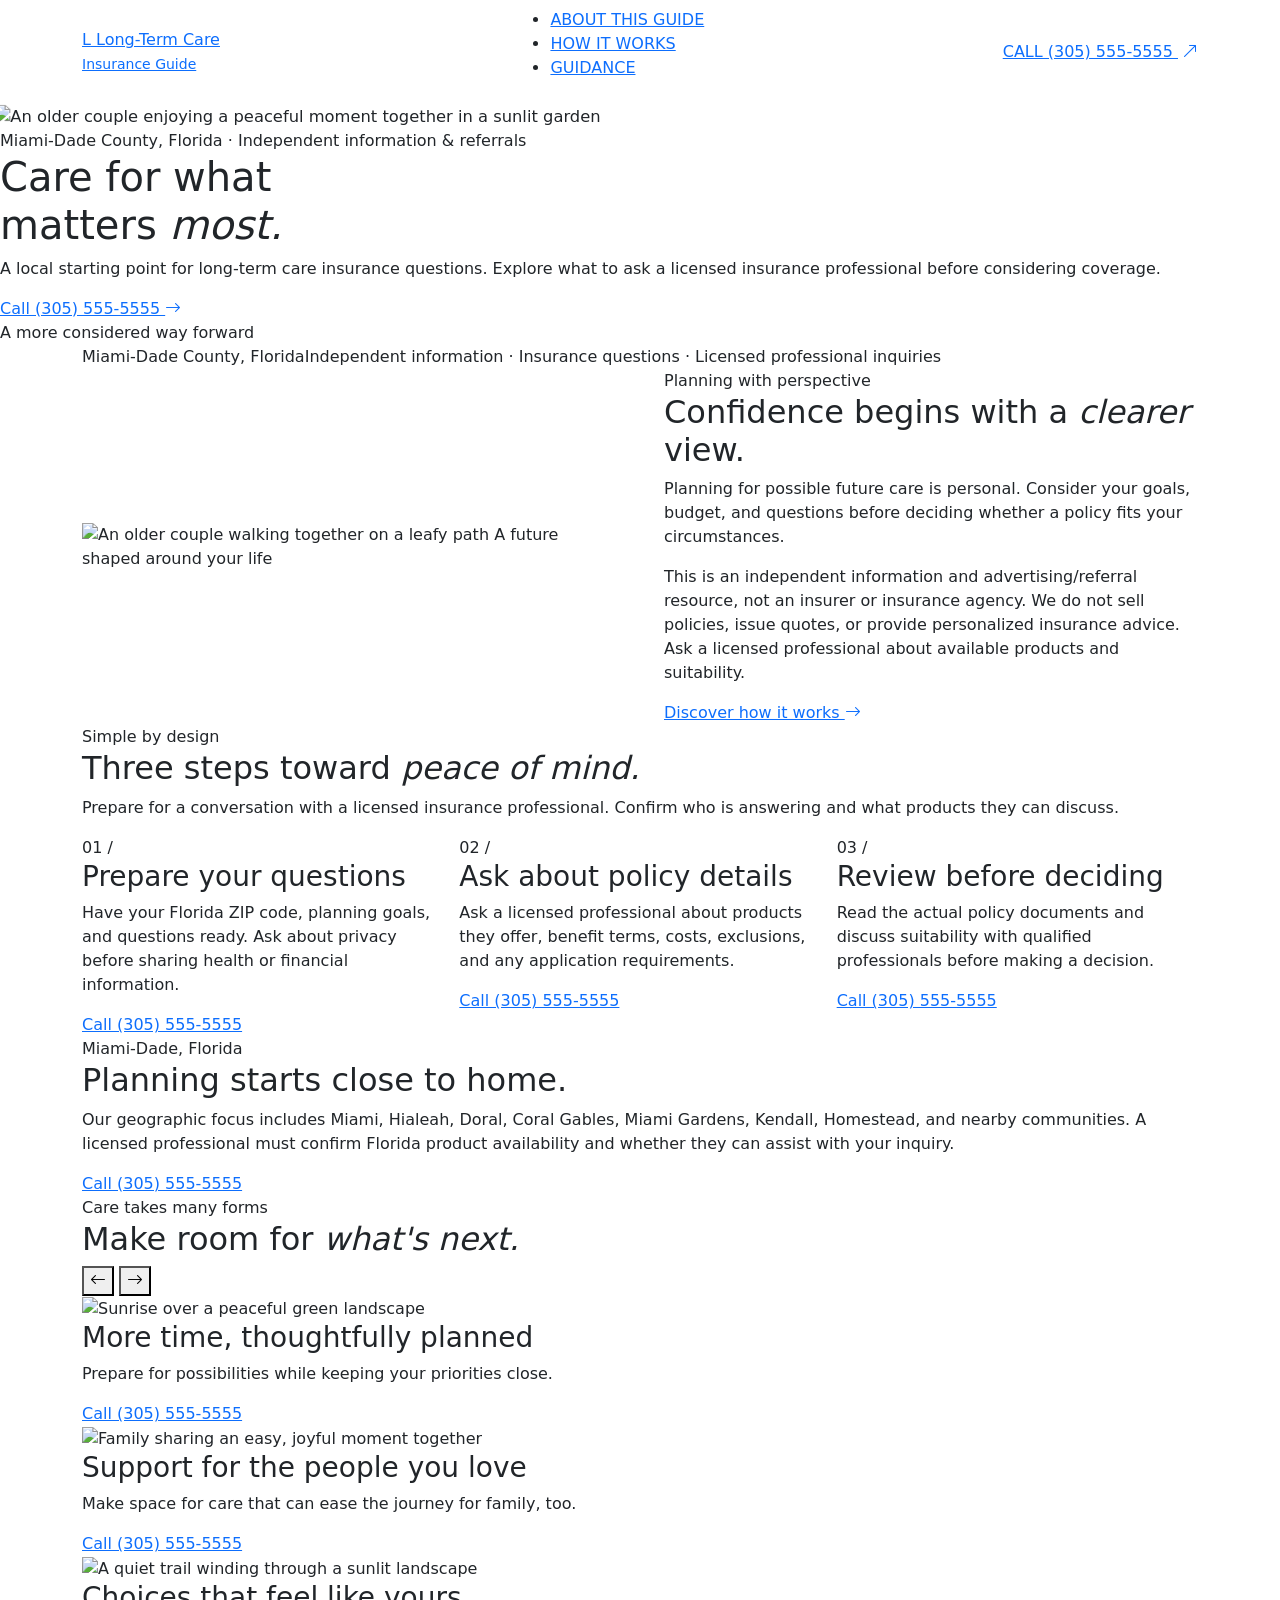
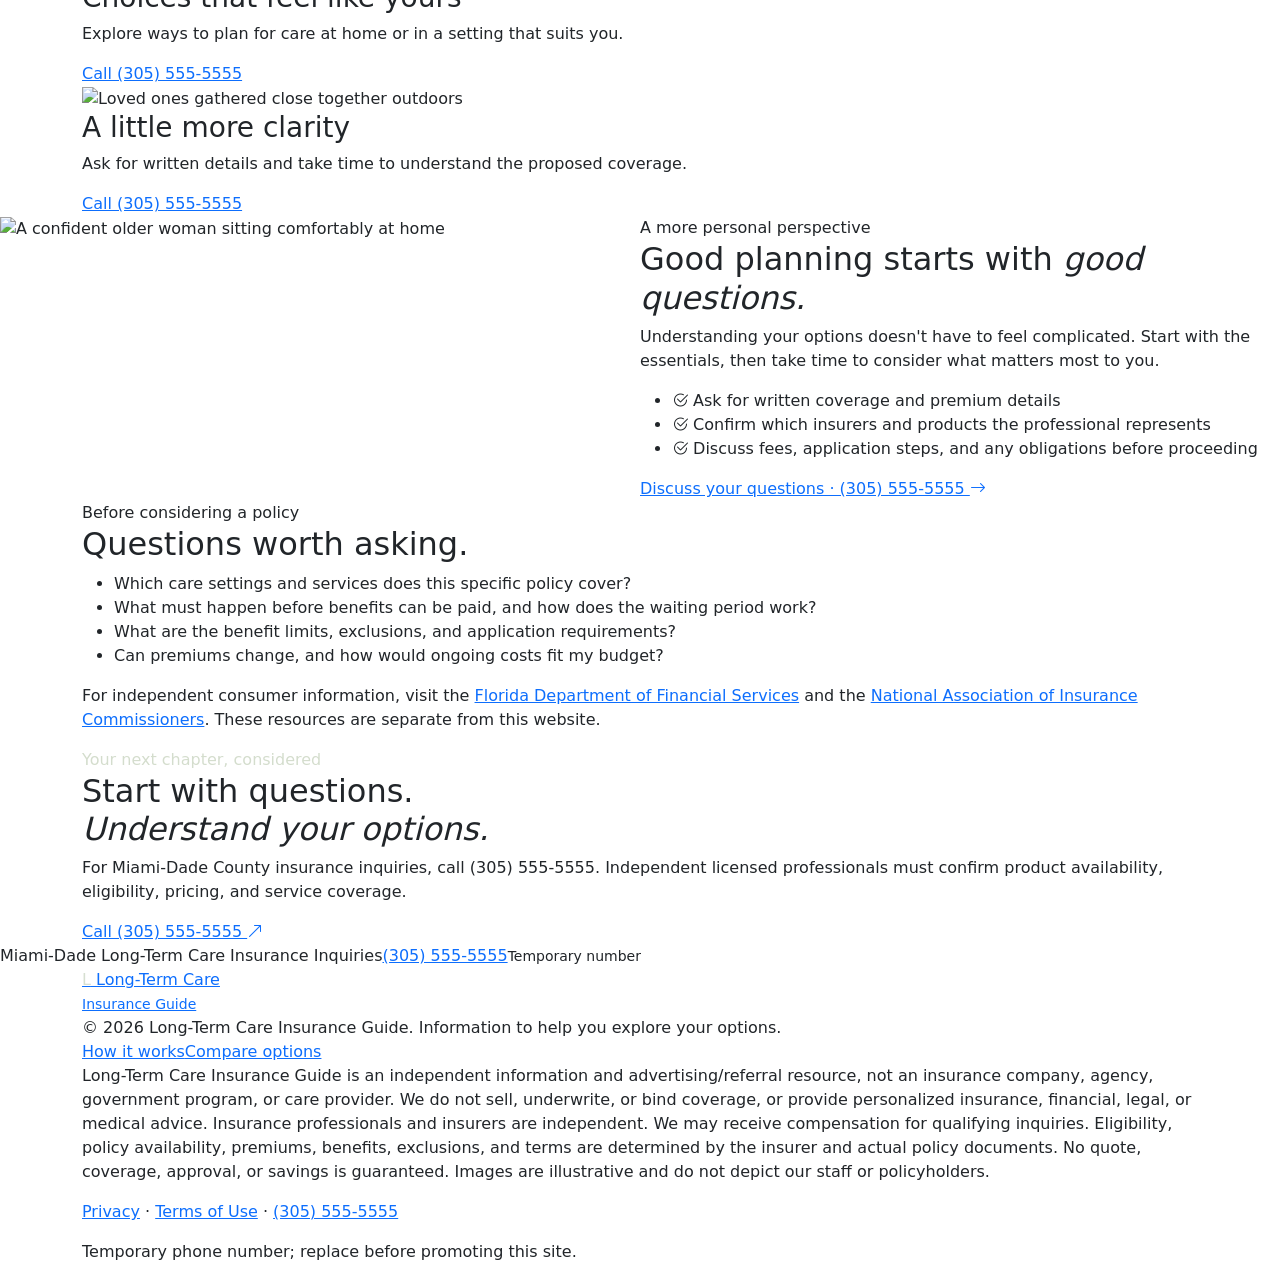
==== index.html @ 73e070a2 "Add files via upload" ====
<!doctype html>
<html lang="en">
<head>
  <meta charset="utf-8">
  <meta name="viewport" content="width=device-width, initial-scale=1">
  <meta name="theme-color" content="#f5f3ed">
  <meta name="description" content="Independent long-term care insurance information and referral resources for Miami-Dade County, Florida. Temporary phone (305) 555-5555.">
  <title>Miami-Dade Long-Term Care Insurance Information | Long-Term Care Insurance Guide</title>
  <link rel="preconnect" href="https://fonts.googleapis.com">
  <link rel="preconnect" href="https://fonts.gstatic.com" crossorigin>
  <link href="https://fonts.googleapis.com/css2?family=DM+Sans:wght@400;500;600;700&family=Playfair+Display:wght@400;500;600&family=Pinyon+Script&display=swap" rel="stylesheet">
  <link href="https://cdn.jsdelivr.net/npm/bootstrap@5.3.3/dist/css/bootstrap.min.css" rel="stylesheet">
  <link href="https://cdn.jsdelivr.net/npm/bootstrap-icons@1.11.3/font/bootstrap-icons.min.css" rel="stylesheet">
  
<link rel="stylesheet" href="css/style.css">
</head>
<body>
  <nav class="navbar" aria-label="Main navigation">
    <div class="container nav-inner">
      <a class="brand" href="#home" aria-label="Long-Term Care Insurance Guide home">
        <span class="brand-symbol" aria-hidden="true">L</span>
        <span class="brand-name">Long-Term Care<br><small>Insurance Guide</small></span>
      </a>
      <ul class="nav-links">
        <li><a href="#approach">ABOUT THIS GUIDE</a></li>
        <li><a href="#how-it-works">HOW IT WORKS</a></li>
        <li><a href="#guidance">GUIDANCE</a></li>
      </ul>
      <a class="nav-action" href="tel:+13055555555">CALL (305) 555-5555 <i class="bi bi-arrow-up-right ms-1" aria-hidden="true"></i></a>
    </div>
  </nav>

  <main>
    <section class="hero" id="home" aria-label="A more considered approach to care">
      <div class="hero-sticky">
        <img class="hero-image hero-image-one" src="assets/img-1.webp" alt="An older couple enjoying a peaceful moment together in a sunlit garden">
        <img class="hero-image hero-image-two" src="assets/img-2.webp" alt="A multigenerational family spending time together at home">
        <div class="hero-shade"></div>
        <div class="hero-content">
          <span class="eyebrow">Miami-Dade County, Florida · Independent information &amp; referrals</span>
          <h1>Care for what<br>matters <em class="script">most.</em></h1>
          <p class="hero-copy">A local starting point for long-term care insurance questions. Explore what to ask a licensed insurance professional before considering coverage.</p>
          <a class="btn-ltc" href="tel:+13055555555">Call (305) 555-5555 <i class="bi bi-arrow-right" aria-hidden="true"></i></a>
        </div>
        <div class="hero-bottom">A more considered way forward</div>
      </div>
    </section>

    <section class="trust-strip"><div class="container trust-inner"><span class="trust-note">Miami-Dade County, Florida</span><span>Independent information · Insurance questions · Licensed professional inquiries</span></div></section>
    <section class="section-pad intro-section" id="approach">
      <div class="container">
        <div class="row align-items-center g-5">
          <div class="col-lg-6 reveal">
            <div class="intro-image-wrap">
              <img src="assets/img-3.webp" alt="An older couple walking together on a leafy path">
              <span class="image-caption">A future shaped around your life</span>
            </div>
          </div>
          <div class="col-lg-6 reveal">
            <div class="intro-copy mx-lg-auto">
              <span class="eyebrow">Planning with perspective</span>
              <h2>Confidence begins with a <em class="script">clearer</em> view.</h2>
              <p>Planning for possible future care is personal. Consider your goals, budget, and questions before deciding whether a policy fits your circumstances.</p>
              <p>This is an independent information and advertising/referral resource, not an insurer or insurance agency. We do not sell policies, issue quotes, or provide personalized insurance advice. Ask a licensed professional about available products and suitability.</p>
              <a class="text-link" href="#how-it-works">Discover how it works <i class="bi bi-arrow-right" aria-hidden="true"></i></a>
            </div>
          </div>
        </div>
      </div>
    </section>

    <section class="section-pad process" id="how-it-works">
      <div class="container">
        <div class="process-heading reveal">
          <span class="eyebrow">Simple by design</span>
          <h2>Three steps toward <em class="script">peace of mind.</em></h2>
          <p>Prepare for a conversation with a licensed insurance professional. Confirm who is answering and what products they can discuss.</p>
        </div>
        <div class="row g-3">
          <div class="col-md-4 reveal">
            <article class="step-card">
              <span class="step-no">01 /</span>
              <h3>Prepare your questions</h3>
              <p>Have your Florida ZIP code, planning goals, and questions ready. Ask about privacy before sharing health or financial information.</p>
            <a class="text-link" href="tel:+13055555555">Call (305) 555-5555</a></article>
          </div>
          <div class="col-md-4 reveal">
            <article class="step-card">
              <span class="step-no">02 /</span>
              <h3>Ask about policy details</h3>
              <p>Ask a licensed professional about products they offer, benefit terms, costs, exclusions, and any application requirements.</p>
            <a class="text-link" href="tel:+13055555555">Call (305) 555-5555</a></article>
          </div>
          <div class="col-md-4 reveal">
            <article class="step-card">
              <span class="step-no">03 /</span>
              <h3>Review before deciding</h3>
              <p>Read the actual policy documents and discuss suitability with qualified professionals before making a decision.</p>
            <a class="text-link" href="tel:+13055555555">Call (305) 555-5555</a></article>
          </div>
        </div>
      </div>
    </section>

    <section class="section-pad local-focus" id="areas"><div class="container"><span class="eyebrow">Miami-Dade, Florida</span><h2>Planning starts close to home.</h2><p>Our geographic focus includes Miami, Hialeah, Doral, Coral Gables, Miami Gardens, Kendall, Homestead, and nearby communities. A licensed professional must confirm Florida product availability and whether they can assist with your inquiry.</p><a class="btn-ltc" href="tel:+13055555555">Call (305) 555-5555</a></div></section>
    <section class="section-pad stories" aria-labelledby="stories-title">
      <div class="container">
        <div class="stories-head reveal">
          <div>
            <span class="eyebrow">Care takes many forms</span>
            <h2 id="stories-title">Make room for <em class="script">what's next.</em></h2>
          </div>
          <div class="slider-controls">
            <button type="button" class="slide-prev" aria-label="Scroll stories left"><i class="bi bi-arrow-left" aria-hidden="true"></i></button>
            <button type="button" class="slide-next" aria-label="Scroll stories right"><i class="bi bi-arrow-right" aria-hidden="true"></i></button>
          </div>
        </div>
        <div class="story-track" id="storyTrack" tabindex="0" aria-label="Long-term care planning considerations">
          <article class="story-card reveal">
            <div class="story-image"><img src="assets/img-4.jpg" alt="Sunrise over a peaceful green landscape" loading="lazy"></div>
            <h3>More time, thoughtfully planned</h3>
            <p>Prepare for possibilities while keeping your priorities close.</p>
          <a class="text-link" href="tel:+13055555555">Call (305) 555-5555</a></article>
          <article class="story-card reveal">
            <div class="story-image"><img src="assets/img-5.jpg" alt="Family sharing an easy, joyful moment together" loading="lazy"></div>
            <h3>Support for the people you love</h3>
            <p>Make space for care that can ease the journey for family, too.</p>
          <a class="text-link" href="tel:+13055555555">Call (305) 555-5555</a></article>
          <article class="story-card reveal">
            <div class="story-image"><img src="assets/img-6.jpg" alt="A quiet trail winding through a sunlit landscape" loading="lazy"></div>
            <h3>Choices that feel like yours</h3>
            <p>Explore ways to plan for care at home or in a setting that suits you.</p>
          <a class="text-link" href="tel:+13055555555">Call (305) 555-5555</a></article>
          <article class="story-card reveal">
            <div class="story-image"><img src="assets/img-7.jpg" alt="Loved ones gathered close together outdoors" loading="lazy"></div>
            <h3>A little more clarity</h3>
            <p>Ask for written details and take time to understand the proposed coverage.</p>
          <a class="text-link" href="tel:+13055555555">Call (305) 555-5555</a></article>
        </div>
      </div>
    </section>

    <section class="guidance" id="guidance">
      <div class="container-fluid px-0">
        <div class="row g-0 align-items-stretch">
          <div class="col-lg-6 reveal">
            <div class="guidance-image">
              <img src="assets/img-8.webp" alt="A confident older woman sitting comfortably at home" loading="lazy">
            </div>
          </div>
          <div class="col-lg-6 d-flex align-items-center reveal">
            <div class="guidance-copy">
              <span class="eyebrow">A more personal perspective</span>
              <h2>Good planning starts with <em class="script">good questions.</em></h2>
              <p>Understanding your options doesn't have to feel complicated. Start with the essentials, then take time to consider what matters most to you.</p>
              <ul class="guidance-points">
                <li><i class="bi bi-check2-circle" aria-hidden="true"></i> Ask for written coverage and premium details</li>
                <li><i class="bi bi-check2-circle" aria-hidden="true"></i> Confirm which insurers and products the professional represents</li>
                <li><i class="bi bi-check2-circle" aria-hidden="true"></i> Discuss fees, application steps, and any obligations before proceeding</li>
              </ul>
              <a class="btn-ltc" href="tel:+13055555555">Discuss your questions · (305) 555-5555 <i class="bi bi-arrow-right" aria-hidden="true"></i></a>
            </div>
          </div>
        </div>
      </div>
    </section>

    <section class="section-pad questions" id="questions"><div class="container"><span class="eyebrow">Before considering a policy</span><h2>Questions worth asking.</h2><ul><li>Which care settings and services does this specific policy cover?</li><li>What must happen before benefits can be paid, and how does the waiting period work?</li><li>What are the benefit limits, exclusions, and application requirements?</li><li>Can premiums change, and how would ongoing costs fit my budget?</li></ul><p>For independent consumer information, visit the <a href="https://myfloridacfo.com/division/consumers/understanding-insurance/long-term-care-overview">Florida Department of Financial Services</a> and the <a href="https://content.naic.org/consumer/long-term-care-insurance.htm">National Association of Insurance Commissioners</a>. These resources are separate from this website.</p></div></section>
    <section class="final-cta" id="compare">
      <div class="container reveal">
        <span class="eyebrow" style="color:#d4ddcd">Your next chapter, considered</span>
        <h2>Start with questions.<br><em class="script">Understand your options.</em></h2>
        <p>For Miami-Dade County insurance inquiries, call (305) 555-5555. Independent licensed professionals must confirm product availability, eligibility, pricing, and service coverage.</p>
        <a class="btn-ltc btn-outline-ltc" href="tel:+13055555555">Call (305) 555-5555 <i class="bi bi-arrow-up-right" aria-hidden="true"></i></a>
      </div>
    </section>
  </main><aside class="call-banner"><span>Miami-Dade Long-Term Care Insurance Inquiries</span><a href="tel:+13055555555">(305) 555-5555</a><small>Temporary number</small></aside>

  <footer>
    <div class="container footer-row">
      <a class="brand footer-brand" href="#home">
        <span class="brand-symbol" aria-hidden="true" style="border-color:#adb9a5;color:#d6dfd1">L</span>
        <span class="brand-name">Long-Term Care<br><small>Insurance Guide</small></span>
      </a>
      <div class="footer-small">© <span id="year"></span> Long-Term Care Insurance Guide. Information to help you explore your options.</div>
      <div class="footer-links"><a href="#guidance">How it works</a><a href="tel:+13055555555">Compare options</a></div>
    </div>
<div class="container referral-disclosure"><p>Long-Term Care Insurance Guide is an independent information and advertising/referral resource, not an insurance company, agency, government program, or care provider. We do not sell, underwrite, or bind coverage, or provide personalized insurance, financial, legal, or medical advice. Insurance professionals and insurers are independent. We may receive compensation for qualifying inquiries. Eligibility, policy availability, premiums, benefits, exclusions, and terms are determined by the insurer and actual policy documents. No quote, coverage, approval, or savings is guaranteed. Images are illustrative and do not depict our staff or policyholders.</p><p><a href="privacy.html">Privacy</a> · <a href="terms.html">Terms of Use</a> · <a href="tel:+13055555555">(305) 555-5555</a></p><p>Temporary phone number; replace before promoting this site.</p></div></footer>

  <script src="https://cdn.jsdelivr.net/npm/bootstrap@5.3.3/dist/js/bootstrap.bundle.min.js"></script>
  <script>
    (() => {
      const nav = document.querySelector('.navbar');
      const hero = document.querySelector('.hero');
      const first = document.querySelector('.hero-image-one');
      const second = document.querySelector('.hero-image-two');
      const reduceMotion = window.matchMedia('(prefers-reduced-motion: reduce)').matches;
      let ticking = false;

      function updateScroll() {
        const y = window.scrollY || 0;
        nav.classList.toggle('scrolled', y > 40);
        if (!reduceMotion && hero && first && second) {
          const range = Math.max(1, hero.offsetHeight - window.innerHeight);
          const progress = Math.min(1, Math.max(0, y / range));
          first.style.transform = `scale(${1.02 + progress * 0.09})`;
          second.style.transform = `scale(${1.12 - progress * 0.08})`;
          second.style.opacity = String(Math.max(0, Math.min(1, (progress - .26) / .55)));
          first.style.opacity = String(1 - Math.max(0, Math.min(1, (progress - .39) / .49)));
        }
        ticking = false;
      }
      window.addEventListener('scroll', () => {
        if (!ticking) {
          ticking = true;
          requestAnimationFrame(updateScroll);
        }
      }, { passive: true });
      updateScroll();

      document.getElementById('year').textContent = new Date().getFullYear();

      const revealItems = document.querySelectorAll('.reveal');
      if ('IntersectionObserver' in window) {
        document.documentElement.classList.add('reveal-ready');
        const observer = new IntersectionObserver((entries, obs) => {
          entries.forEach(entry => {
            if (entry.isIntersecting) {
              entry.target.classList.add('is-visible');
              obs.unobserve(entry.target);
            }
          });
        }, { threshold: 0.12 });
        revealItems.forEach(item => observer.observe(item));
      }

      const track = document.getElementById('storyTrack');
      document.querySelector('.slide-prev').addEventListener('click', () => track.scrollBy({ left: -track.clientWidth * .75, behavior: reduceMotion ? 'auto' : 'smooth' }));
      document.querySelector('.slide-next').addEventListener('click', () => track.scrollBy({ left: track.clientWidth * .75, behavior: reduceMotion ? 'auto' : 'smooth' }));

      const counters = document.querySelectorAll('[data-count]');
      if ('IntersectionObserver' in window) {
        const countObserver = new IntersectionObserver((entries, obs) => {
          entries.forEach(entry => {
            if (!entry.isIntersecting) return;
            const el = entry.target;
            const target = Number(el.dataset.count);
            if (reduceMotion) { el.textContent = target; obs.unobserve(el); return; }
            const start = performance.now();
            const duration = 1100;
            const animate = now => {
              const p = Math.min(1, (now - start) / duration);
              el.textContent = Math.round(target * (1 - Math.pow(1 - p, 3)));
              if (p < 1) requestAnimationFrame(animate);
            };
            requestAnimationFrame(animate);
            obs.unobserve(el);
          });
        }, { threshold: .65 });
        counters.forEach(counter => countObserver.observe(counter));
      }
    })();
  </script>
</body>
</html>
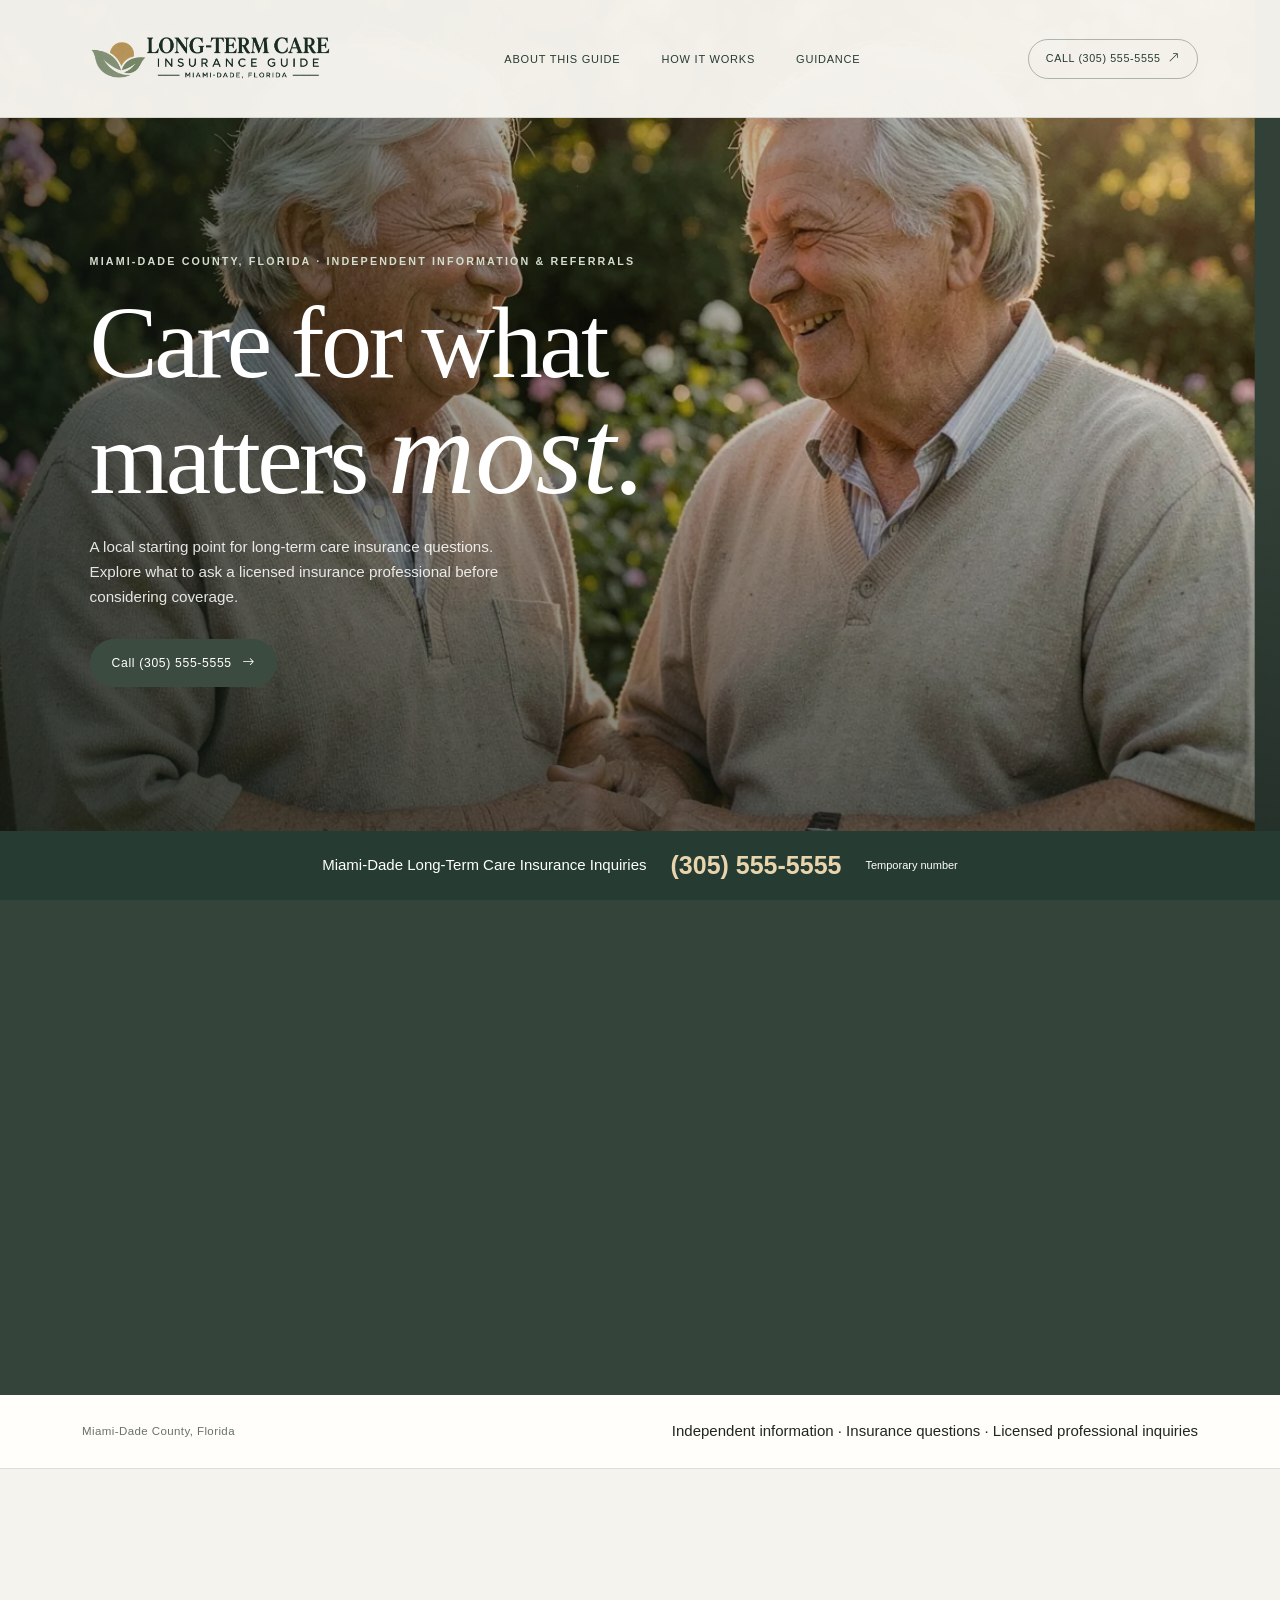
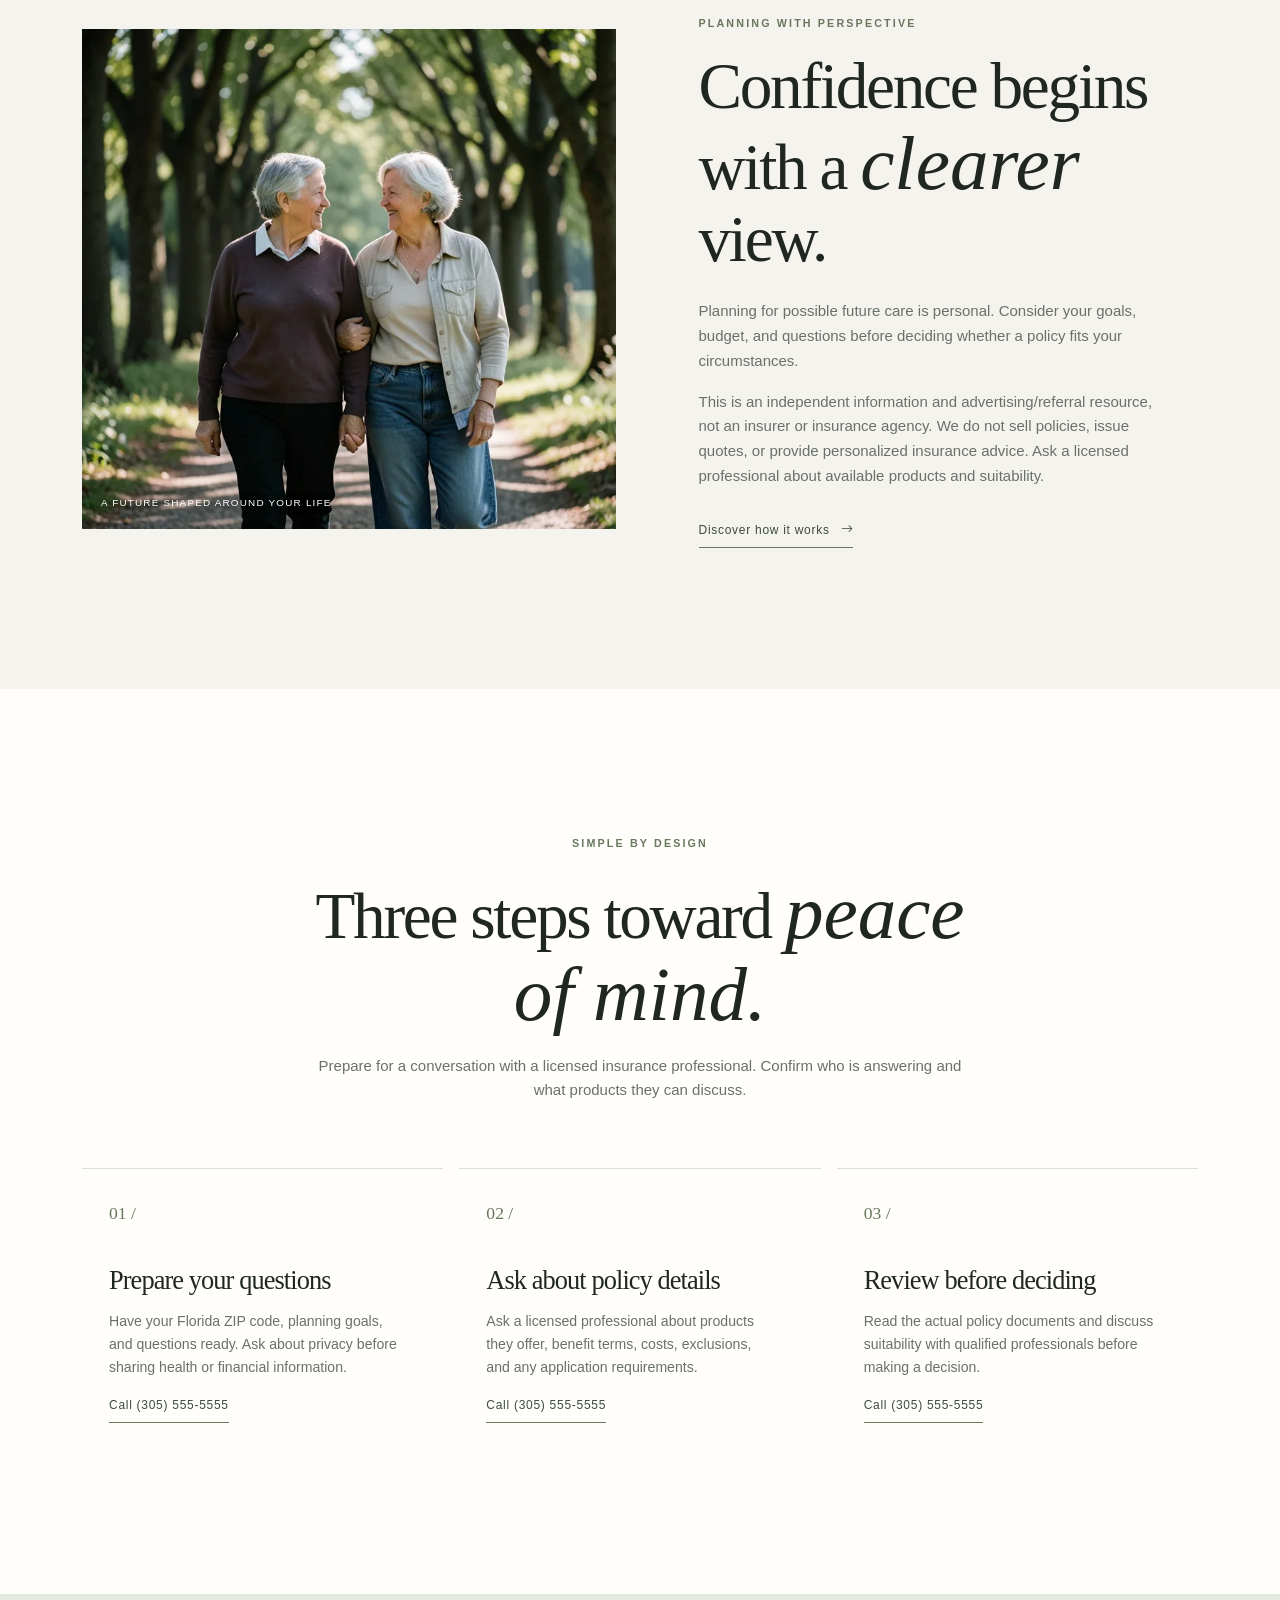
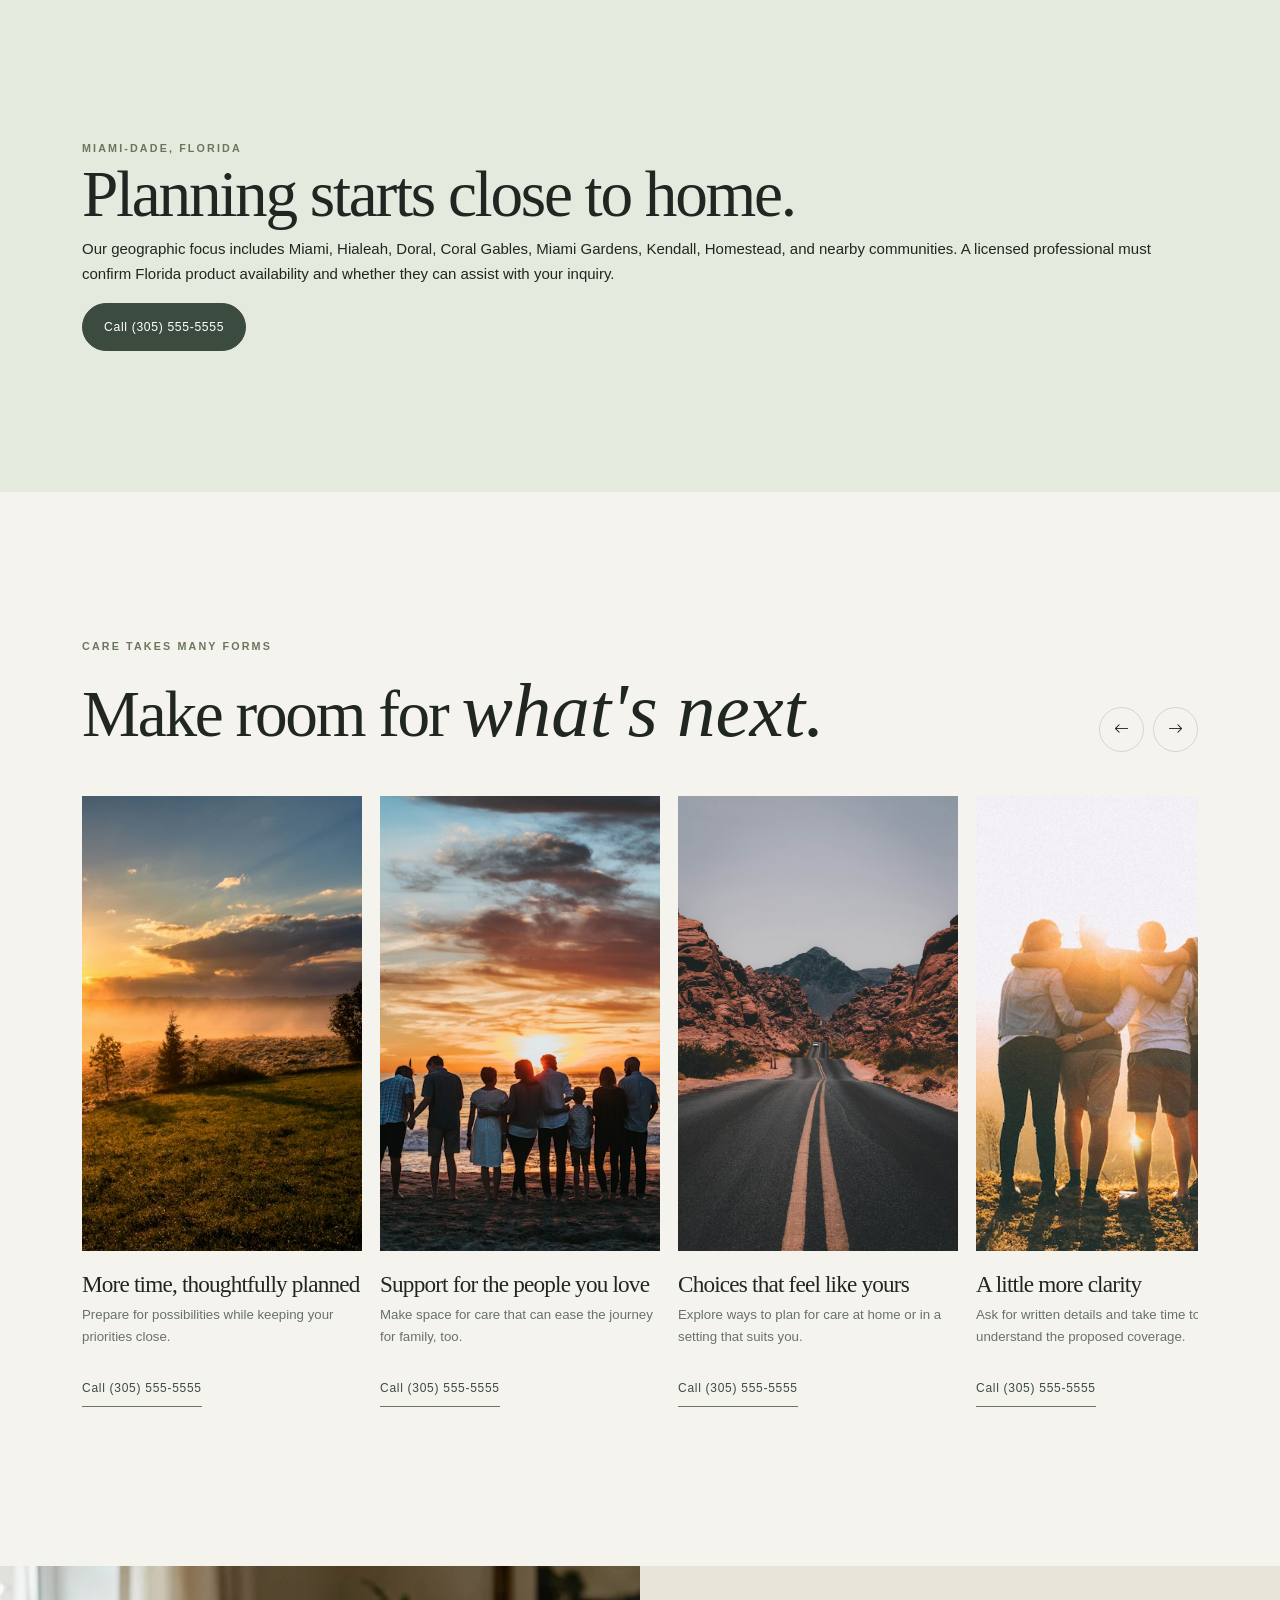
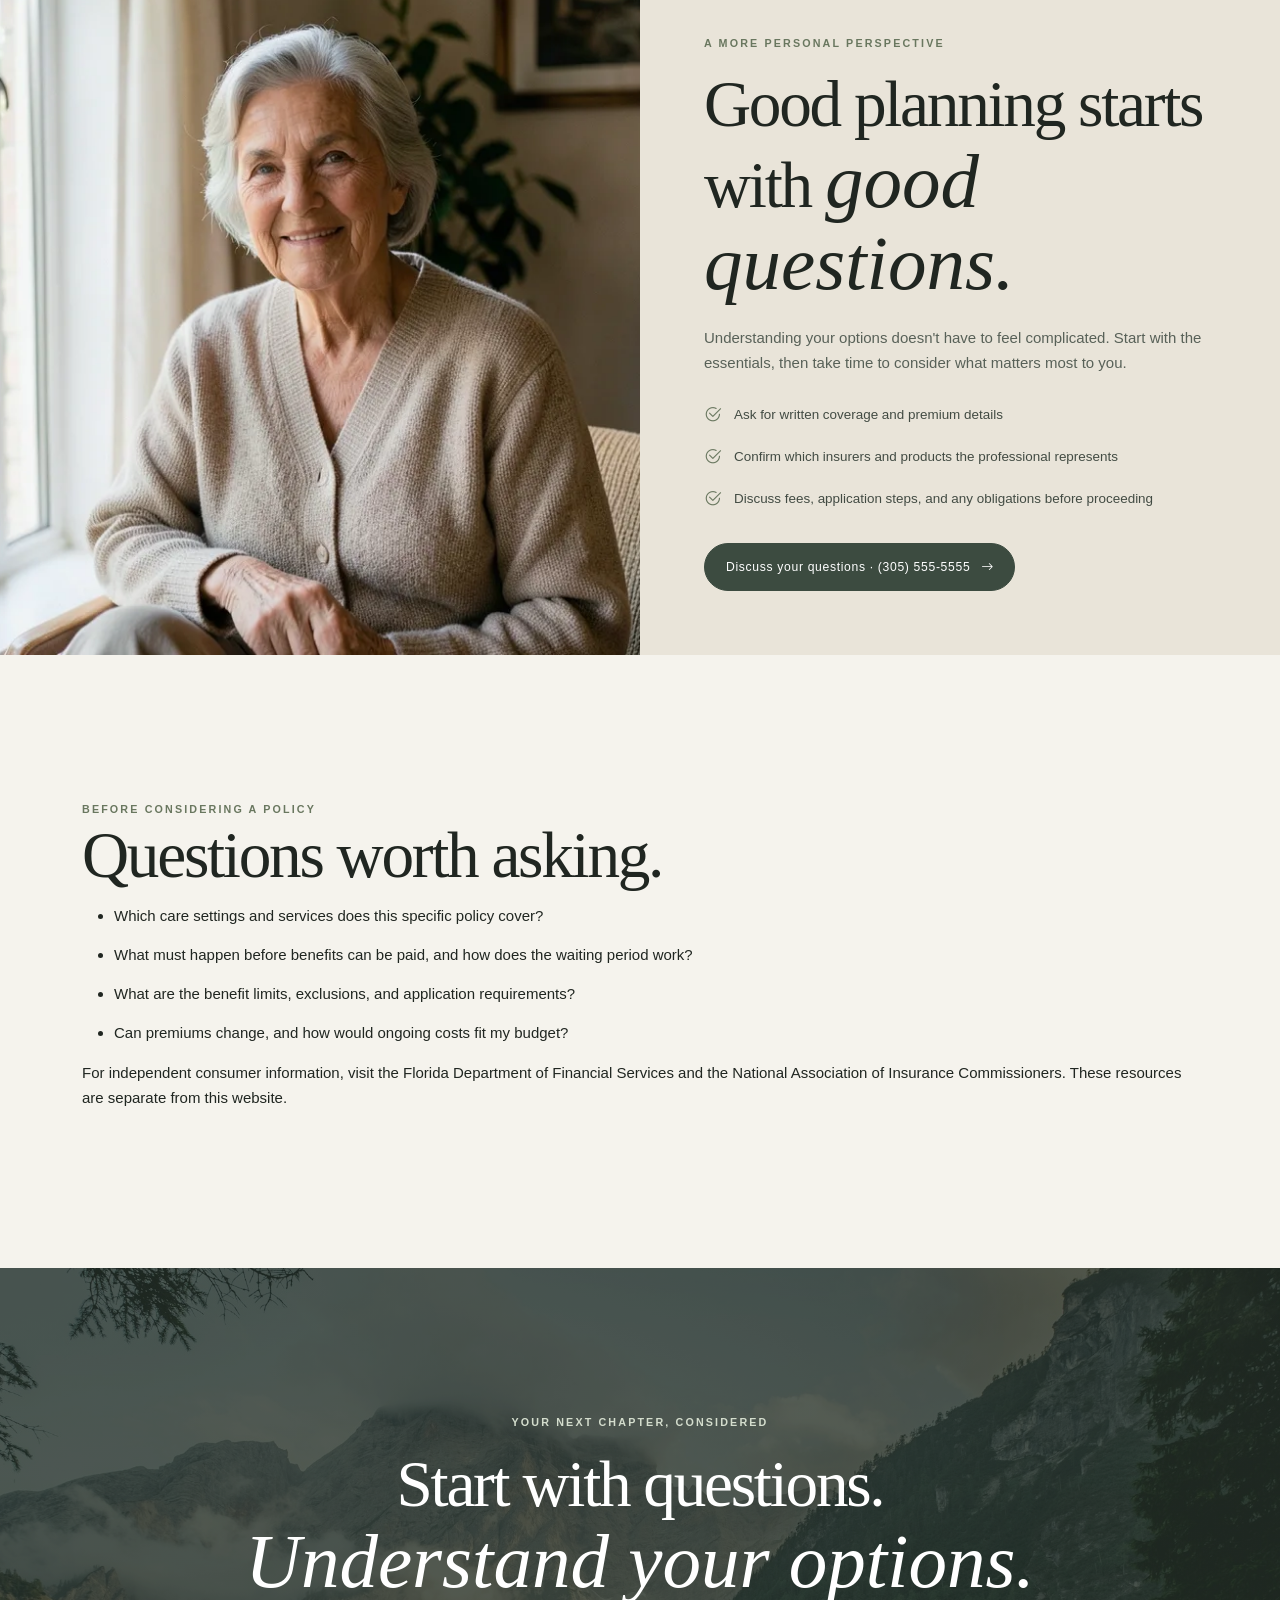
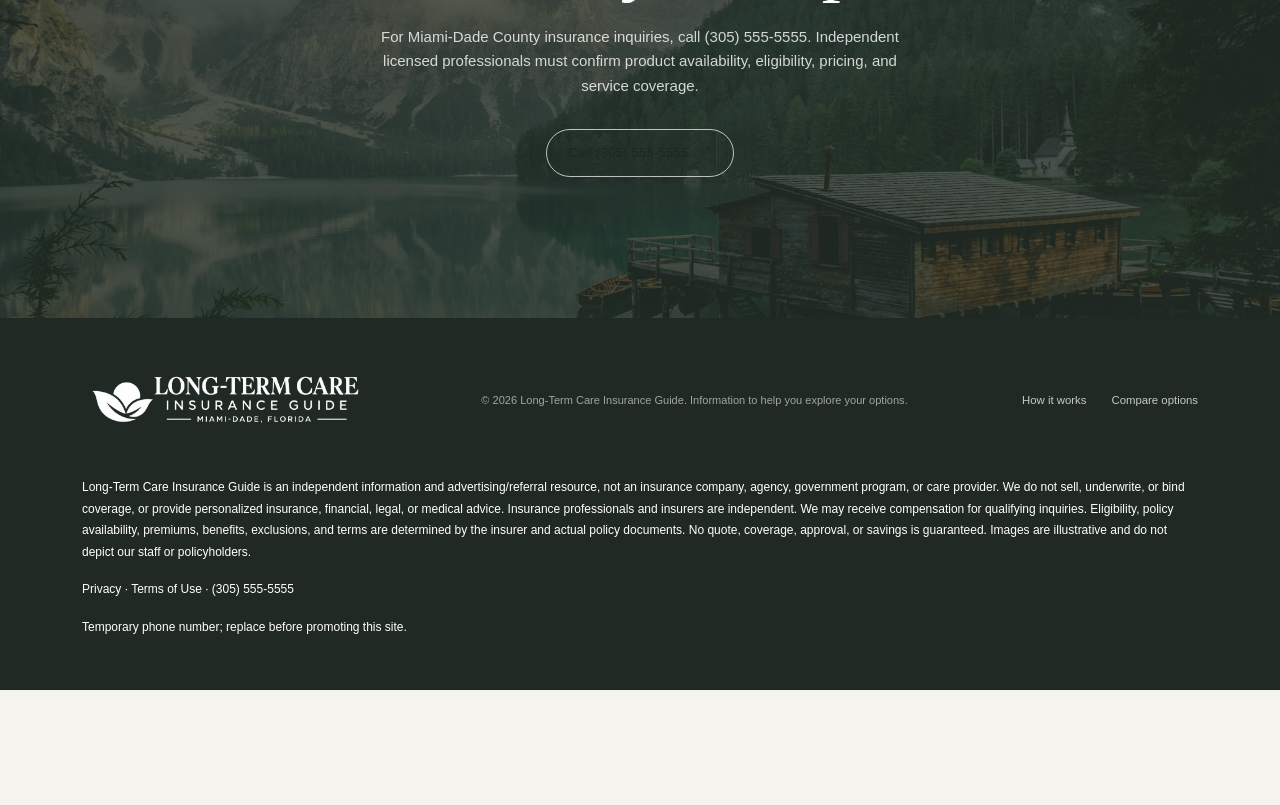
==== commit def320cd: "Add files via upload" ====
--- a/index.html
+++ b/index.html
@@ -13,14 +13,16 @@
   <link href="https://cdn.jsdelivr.net/npm/bootstrap-icons@1.11.3/font/bootstrap-icons.min.css" rel="stylesheet">
   
 <link rel="stylesheet" href="css/style.css">
+<style id="approved-ltc-logo">
+.navbar,.navbar.scrolled{background:rgba(245,243,237,.98);color:#263b32;border-bottom:1px solid #263b3222}.navbar .brand,.navbar .nav-links a,.navbar .nav-action{color:#263b32}.brand{flex-shrink:0}.brand-logo{display:block;width:255px;max-width:100%;height:auto}.nav-inner{gap:20px}.nav-action{white-space:nowrap;flex-shrink:0;border-color:#263b3255}footer .brand-logo{width:285px;filter:brightness(0) invert(1)}footer .brand{background:transparent;padding:0}.policy-brand{display:inline-block;margin-bottom:30px}
+@media(min-width:992px) and (max-width:1199px){.navbar .brand-logo{width:220px}.nav-links{gap:18px}.nav-links a{font-size:11px}}
+@media(max-width:991px){.navbar .brand-logo{width:235px}.navbar .nav-inner{gap:12px}.navbar .nav-action{width:100%;text-align:center}}@media(max-width:359px){.navbar .brand-logo{width:205px}}
+</style>
 </head>
 <body>
   <nav class="navbar" aria-label="Main navigation">
     <div class="container nav-inner">
-      <a class="brand" href="#home" aria-label="Long-Term Care Insurance Guide home">
-        <span class="brand-symbol" aria-hidden="true">L</span>
-        <span class="brand-name">Long-Term Care<br><small>Insurance Guide</small></span>
-      </a>
+      <a class="brand" href="#home" aria-label="Long-Term Care Insurance Guide home"><img class="brand-logo" src="assets/long-term-care-insurance-logo.png" alt="Long-Term Care Insurance Guide — Miami-Dade, Florida" width="917" height="300"></a>
       <ul class="nav-links">
         <li><a href="#approach">ABOUT THIS GUIDE</a></li>
         <li><a href="#how-it-works">HOW IT WORKS</a></li>
@@ -178,10 +180,7 @@
 
   <footer>
     <div class="container footer-row">
-      <a class="brand footer-brand" href="#home">
-        <span class="brand-symbol" aria-hidden="true" style="border-color:#adb9a5;color:#d6dfd1">L</span>
-        <span class="brand-name">Long-Term Care<br><small>Insurance Guide</small></span>
-      </a>
+      <a class="brand footer-brand" href="#home"><img class="brand-logo" src="assets/long-term-care-insurance-logo.png" alt="Long-Term Care Insurance Guide — Miami-Dade, Florida" width="917" height="300"></a>
       <div class="footer-small">© <span id="year"></span> Long-Term Care Insurance Guide. Information to help you explore your options.</div>
       <div class="footer-links"><a href="#guidance">How it works</a><a href="tel:+13055555555">Compare options</a></div>
     </div>
--- a/css/style.css
+++ b/css/style.css
@@ -0,0 +1,141 @@
+:root {
+      --ink: #202621;
+      --muted: #69716a;
+      --paper: #f5f3ed;
+      --white: #fffefa;
+      --line: rgba(32, 38, 33, .15);
+      --sage: #69775f;
+      --sage-dark: #3c4b40;
+      --sand: #e9e4d9;
+    }
+    * { box-sizing: border-box; }
+    html { scroll-behavior: smooth; }
+    body { margin: 0; background: var(--paper); color: var(--ink); font-family: "DM Sans", sans-serif; font-size: 15px; line-height: 1.65; }
+    a { color: inherit; text-decoration: none; }
+    img { display: block; max-width: 100%; }
+    .serif { font-family: "Playfair Display", Georgia, serif; font-weight: 400; letter-spacing: -.035em; }
+    h1, h2, h3 { font-family: "Playfair Display", Georgia, serif; font-weight: 400; letter-spacing: -.035em; }
+    h2 { font-size: clamp(2.5rem, 5.1vw, 4.6rem); line-height: 1.07; }
+    .script { font-family: "Pinyon Script", cursive; font-size: 1.18em; font-weight: 400; text-transform: none; letter-spacing: 0; }
+    .eyebrow { font-size: .67rem; font-weight: 600; letter-spacing: .2em; text-transform: uppercase; color: var(--sage); }
+    .btn-ltc { display: inline-flex; align-items: center; justify-content: center; gap: .65rem; padding: 13px 21px; border: 1px solid var(--sage-dark); border-radius: 100px; background: var(--sage-dark); color: white; font-size: .76rem; letter-spacing: .055em; transition: .25s ease; }
+    .btn-ltc:hover { color: white; background: #27352c; transform: translateY(-2px); }
+    .btn-outline-ltc { color: var(--ink); background: transparent; border-color: rgba(255,255,255,.7); }
+    .btn-outline-ltc:hover { background: white; color: var(--ink); }
+    .navbar { position: fixed; z-index: 50; top: 0; left: 0; right: 0; padding: 17px 0; transition: background .3s ease, padding .3s ease, box-shadow .3s ease; }
+    .navbar.scrolled { padding: 10px 0; background: rgba(245,243,237,.9); backdrop-filter: blur(16px); -webkit-backdrop-filter: blur(16px); box-shadow: 0 1px 0 var(--line); }
+    .nav-inner { display: grid; grid-template-columns: 1fr auto 1fr; align-items: center; }
+    .brand { display: inline-flex; align-items: center; gap: 10px; width: fit-content; color: var(--ink); }
+    .brand-symbol { display: grid; place-items: center; width: 31px; height: 31px; border: 1px solid var(--sage); border-radius: 50%; color: var(--sage-dark); font-family: Georgia, serif; font-size: 16px; }
+    .brand-name { font-size: .75rem; font-weight: 600; letter-spacing: .11em; line-height: 1.1; text-transform: uppercase; }
+    .nav-links { display: flex; gap: clamp(18px, 3.2vw, 48px); padding: 0; margin: 0; list-style: none; }
+    .nav-links a { font-size: .69rem; letter-spacing: .07em; color: #f8f7f1; transition: color .3s; }
+    .navbar.scrolled .nav-links a { color: var(--ink); }
+    .nav-links a:hover { color: #b7c0ab; }
+    .nav-action { justify-self: end; padding: 10px 17px; border: 1px solid rgba(255,255,255,.75); border-radius: 50px; color: white; font-size: .67rem; letter-spacing: .06em; transition: .25s; }
+    .navbar.scrolled .nav-action { border-color: var(--sage-dark); color: var(--sage-dark); }
+    .nav-action:hover { background: var(--sage-dark); border-color: var(--sage-dark); color: white !important; }
+    .hero { position: relative; height: 155vh; min-height: 760px; background: #35443b; }
+    .hero-sticky { position: sticky; top: 0; height: 100vh; min-height: 600px; overflow: hidden; }
+    .hero-image { position: absolute; inset: -3%; width: 106%; height: 106%; object-fit: cover; transform: scale(1.02); will-change: transform, opacity; }
+    .hero-image-two { opacity: 0; }
+    .hero-shade { position: absolute; inset: 0; background: linear-gradient(90deg, rgba(17,25,20,.65) 0%, rgba(20,28,22,.31) 48%, rgba(17,25,20,.08) 100%), linear-gradient(0deg, rgba(16,23,19,.44), transparent 50%); }
+    .hero-content { position: absolute; left: max(7vw, calc((100vw - 1320px)/2)); bottom: clamp(65px, 12vh, 145px); width: min(690px, 84vw); color: white; }
+    .hero-content .eyebrow { color: #d4ddcd; }
+    .hero h1 { margin: 20px 0 22px; font-size: clamp(3.5rem, 8vw, 7.5rem); line-height: .98; }
+    .hero-copy { max-width: 440px; margin-bottom: 30px; color: rgba(255,255,255,.87); font-size: .95rem; }
+    .hero-bottom { position: absolute; right: max(7vw, calc((100vw - 1320px)/2)); bottom: 42px; display: flex; align-items: center; gap: 12px; color: white; font-size: .63rem; letter-spacing: .14em; text-transform: uppercase; }
+    .hero-bottom:before { content: ""; width: 38px; height: 1px; background: rgba(255,255,255,.7); }
+    .trust-strip { padding: 24px 0; background: var(--white); border-bottom: 1px solid var(--line); }
+    .trust-inner { display: flex; flex-wrap: wrap; align-items: center; justify-content: space-between; gap: 20px; }
+    .trust-note { color: var(--muted); font-size: .72rem; letter-spacing: .035em; }
+    .provider-words { display: flex; gap: clamp(18px, 4vw, 55px); align-items: center; color: #687067; }
+    .provider-words span { font-family: "Playfair Display", Georgia, serif; font-size: 1.1rem; opacity: .78; }
+    .provider-words span:nth-child(2), .provider-words span:nth-child(4) { font-family: "DM Sans", sans-serif; font-weight: 600; font-size: .83rem; letter-spacing: .06em; }
+    .section-pad { padding: clamp(82px, 11vw, 155px) 0; }
+    .intro-section { background: var(--paper); }
+    .intro-image-wrap { position: relative; min-height: 500px; overflow: hidden; }
+    .intro-image-wrap img { width: 100%; height: 100%; min-height: 500px; object-fit: cover; transition: transform 1.1s cubic-bezier(.2,.65,.3,1); }
+    .intro-image-wrap:hover img, .story-image:hover img { transform: scale(1.045); }
+    .image-caption { position: absolute; bottom: 18px; left: 19px; color: white; font-size: .62rem; letter-spacing: .12em; text-transform: uppercase; text-shadow: 0 1px 8px #000; }
+    .intro-copy { max-width: 465px; }
+    .intro-copy h2 { margin: 18px 0 25px; }
+    .intro-copy p { color: var(--muted); }
+    .text-link { display: inline-flex; align-items: center; gap: 11px; margin-top: 16px; padding-bottom: 7px; border-bottom: 1px solid var(--sage); color: var(--sage-dark); font-size: .75rem; letter-spacing: .06em; }
+    .process { background: var(--white); }
+    .process-heading { max-width: 660px; margin: 0 auto 65px; text-align: center; }
+    .process-heading h2 { margin: 16px 0 18px; }
+    .process-heading p { color: var(--muted); }
+    .step-card { height: 100%; padding: 30px 27px; border-top: 1px solid var(--line); transition: transform .3s ease; }
+    .step-card:hover { transform: translateY(-6px); }
+    .step-no { display: inline-block; margin-bottom: 37px; color: var(--sage); font-family: "Playfair Display", serif; font-size: 1.1rem; }
+    .step-card h3 { margin-bottom: 13px; font-size: 1.65rem; }
+    .step-card p { max-width: 290px; margin: 0; color: var(--muted); font-size: .88rem; }
+    .stats-band { padding: 70px 0; background: var(--sage-dark); color: white; }
+    .stat { padding: 12px 25px; border-right: 1px solid rgba(255,255,255,.23); }
+    .stat:last-child { border: 0; }
+    .stat-number { display: block; margin-bottom: 4px; font-family: "Playfair Display", serif; font-size: clamp(2rem, 4vw, 3.4rem); line-height: 1; }
+    .stat-label { color: rgba(255,255,255,.72); font-size: .7rem; letter-spacing: .1em; text-transform: uppercase; }
+    .stories { overflow: hidden; background: var(--paper); }
+    .stories-head { display: flex; align-items: end; justify-content: space-between; gap: 24px; margin-bottom: 44px; }
+    .stories-head h2 { margin: 12px 0 0; }
+    .slider-controls { display: flex; gap: 9px; }
+    .slider-controls button { display: grid; place-items: center; width: 45px; height: 45px; border: 1px solid var(--line); border-radius: 50%; background: transparent; color: var(--ink); transition: .2s; }
+    .slider-controls button:hover { background: var(--sage-dark); color: white; }
+    .story-track { display: grid; grid-auto-columns: minmax(280px, 34%); grid-auto-flow: column; gap: 18px; overflow-x: auto; padding: 0 0 18px; scroll-snap-type: x mandatory; scrollbar-width: thin; scrollbar-color: #a8b09f transparent; }
+    .story-card { scroll-snap-align: start; }
+    .story-image { height: clamp(300px, 36vw, 455px); overflow: hidden; background: var(--sand); }
+    .story-image img { width: 100%; height: 100%; object-fit: cover; transition: transform 1s ease; }
+    .story-card h3 { margin: 20px 0 5px; font-size: 1.45rem; }
+    .story-card p { color: var(--muted); font-size: .83rem; }
+    .guidance { background: var(--sand); }
+    .guidance-image { min-height: 470px; height: 100%; overflow: hidden; }
+    .guidance-image img { width: 100%; height: 100%; min-height: 470px; object-fit: cover; }
+    .guidance-copy { padding: clamp(20px, 5vw, 70px); }
+    .guidance-copy h2 { margin: 15px 0 22px; }
+    .guidance-copy p { color: #586158; }
+    .guidance-points { display: grid; gap: 13px; margin: 25px 0 29px; padding: 0; list-style: none; }
+    .guidance-points li { display: flex; align-items: center; gap: 12px; color: #424b43; font-size: .84rem; }
+    .guidance-points i { color: var(--sage); font-size: 1.1rem; }
+    .final-cta { position: relative; padding: clamp(85px, 11vw, 145px) 0; overflow: hidden; background: #35443b; color: white; text-align: center; }
+    .final-cta:before { position: absolute; content: ""; inset: 0; background: linear-gradient(rgba(28,38,31,.68), rgba(28,38,31,.72)), url("../assets/img-9.jpg") center 48%/cover; opacity: .72; }
+    .final-cta .container { position: relative; }
+    .final-cta h2 { max-width: 800px; margin: 17px auto 22px; }
+    .final-cta p { max-width: 540px; margin: 0 auto 30px; color: rgba(255,255,255,.8); }
+    footer { padding: 36px 0; background: #202923; color: white; }
+    .footer-row { display: flex; flex-wrap: wrap; align-items: center; justify-content: space-between; gap: 20px; }
+    .footer-brand { color: white; }
+    .footer-small { color: rgba(255,255,255,.58); font-size: .69rem; }
+    .footer-links { display: flex; gap: 25px; color: rgba(255,255,255,.75); font-size: .71rem; }
+    .reveal-ready .reveal { opacity:  0; transform: translateY(22px); transition: opacity .8s ease, transform .8s cubic-bezier(.2,.7,.2,1); }
+    .reveal-ready .reveal.is-visible { opacity: 1; transform: none; }
+    @media (max-width: 767px) {
+      .nav-inner { grid-template-columns: 1fr auto; }
+      .nav-links { display: none; }
+      .brand-name { font-size: .66rem; }
+      .nav-action { padding: 9px 13px; font-size: .61rem; }
+      .hero { height: 135vh; min-height: 690px; }
+      .hero-content { bottom: 100px; }
+      .hero h1 { font-size: clamp(3.4rem, 15vw, 5.7rem); }
+      .hero-bottom { right: 7vw; bottom: 30px; }
+      .trust-inner { justify-content: center; text-align: center; }
+      .provider-words { justify-content: center; flex-wrap: wrap; }
+      .intro-image-wrap, .intro-image-wrap img { min-height: 380px; }
+      .step-card { padding: 24px 12px; }
+      .step-no { margin-bottom: 20px; }
+      .stat { border-right: 0; text-align: center; }
+      .story-track { grid-auto-columns: 82%; }
+      .stories-head { align-items: start; }
+      .stories-head h2 { font-size: 2.6rem; }
+      .guidance-image, .guidance-image img { min-height: 350px; }
+      .footer-row { justify-content: center; text-align: center; }
+      .footer-links { justify-content: center; }
+    }
+    @media (prefers-reduced-motion: reduce) {
+      *, *::before, *::after { scroll-behavior: auto !important; transition-duration: .01ms !important; animation-duration: .01ms !important; }
+      .hero-image { transform: none !important; }
+    }
+/* Miami-Dade insurance information/referral layout. */
+body{padding-bottom:115px}html{scroll-padding-top:125px}.brand-name small{font-size:12px}.nav-action{white-space:nowrap;flex-shrink:0}.nav-inner{gap:18px}.call-banner{position:fixed;inset:auto 0 0;z-index:1100;background:#263b32;color:#fff;display:flex;justify-content:center;align-items:center;gap:8px 24px;padding:14px 20px;flex-wrap:wrap;text-align:center}.call-banner a{color:#e8d4ad;font-size:25px;font-weight:700;text-decoration:none;white-space:nowrap}.call-banner small{font-size:11px}.referral-disclosure{font-size:12px;line-height:1.8;margin-top:30px}.local-focus{background:#e4eadd}.questions li{margin:14px 0}.reveal-ready .reveal{opacity:1;transform:none}.hero-content{padding-bottom:105px}.policy-main{max-width:850px;margin:auto;padding:70px 24px}.policy-main h1{font-size:42px}
+@media(max-width:991px){.nav-inner{flex-wrap:wrap}.nav-action{width:100%;text-align:center}.hero{height:auto!important;min-height:0!important}.hero-sticky{position:relative;height:auto;min-height:100svh}.hero-content{position:relative;inset:auto;padding:210px 24px 145px}.hero-bottom{display:none}}
+@media(max-width:575px){body{padding-bottom:145px}.call-banner{flex-direction:column;gap:3px}.call-banner span{font-size:12px}.nav-links{display:none!important}}
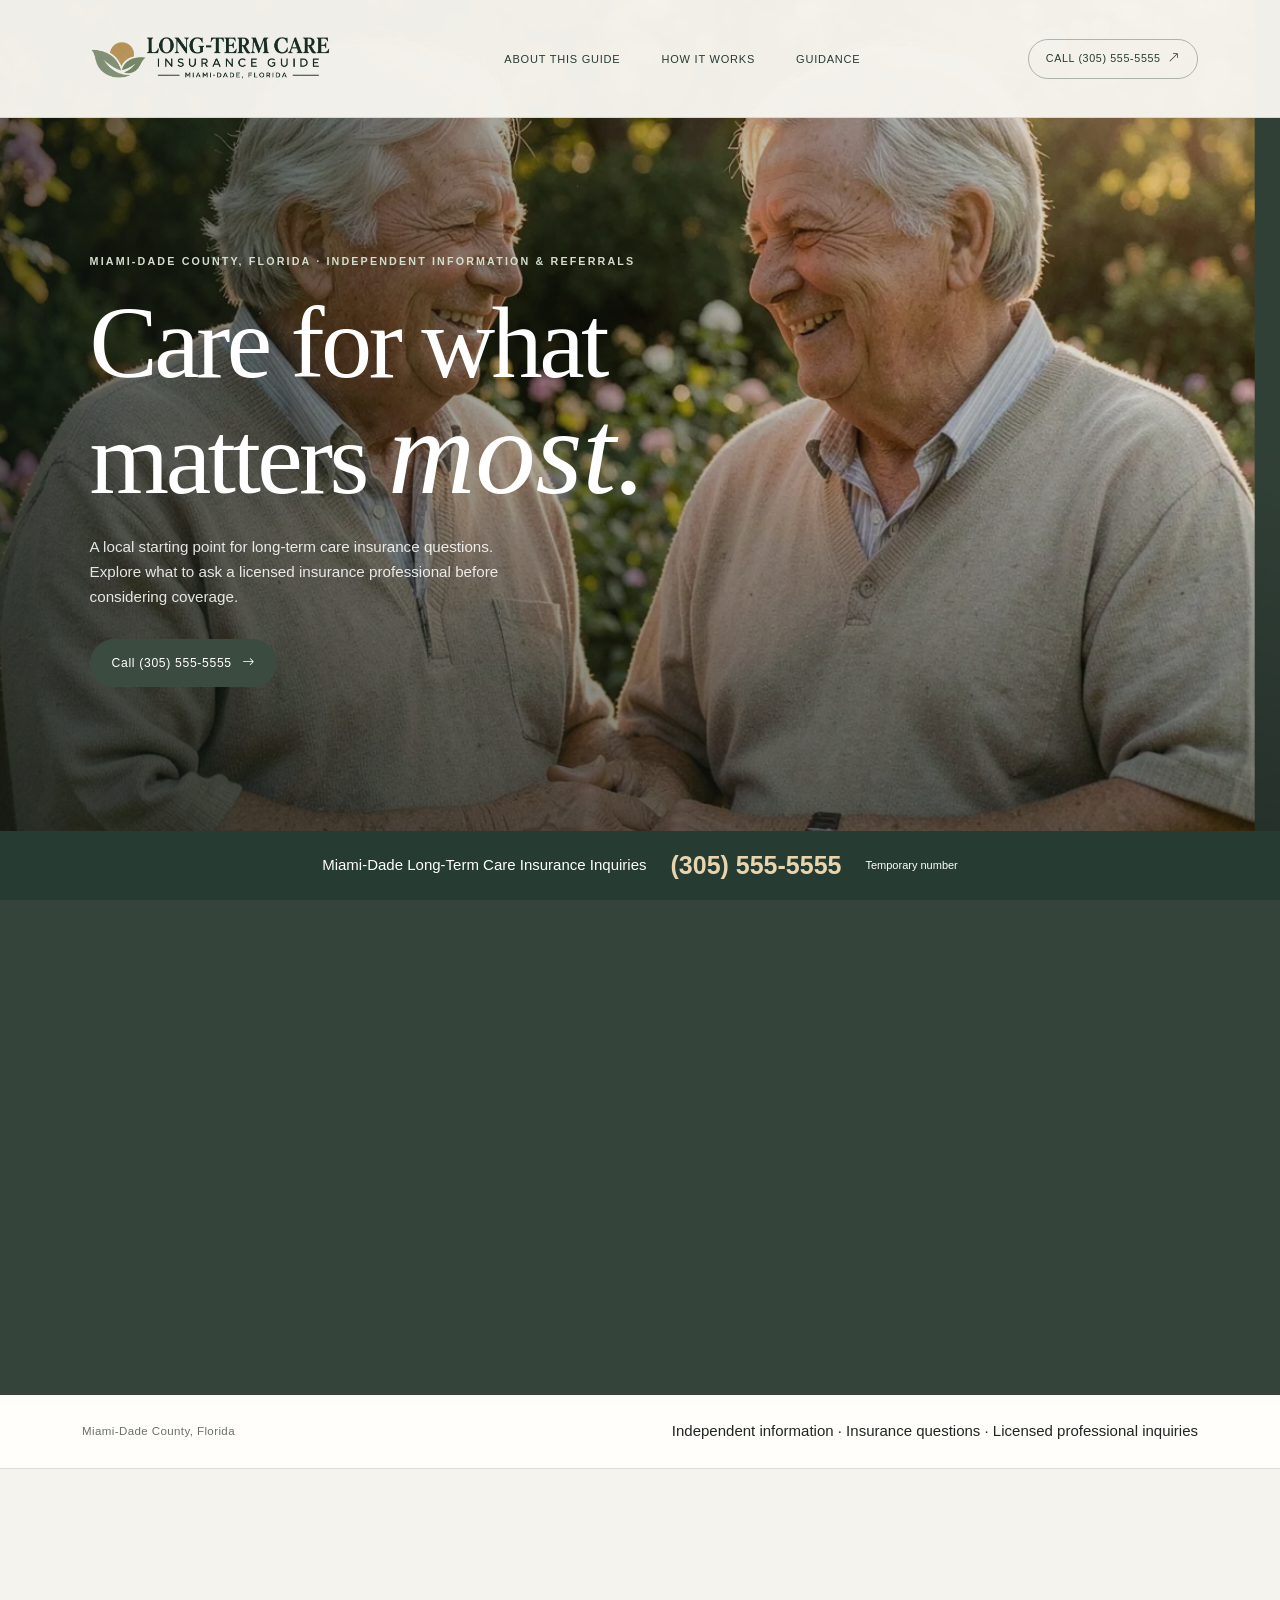
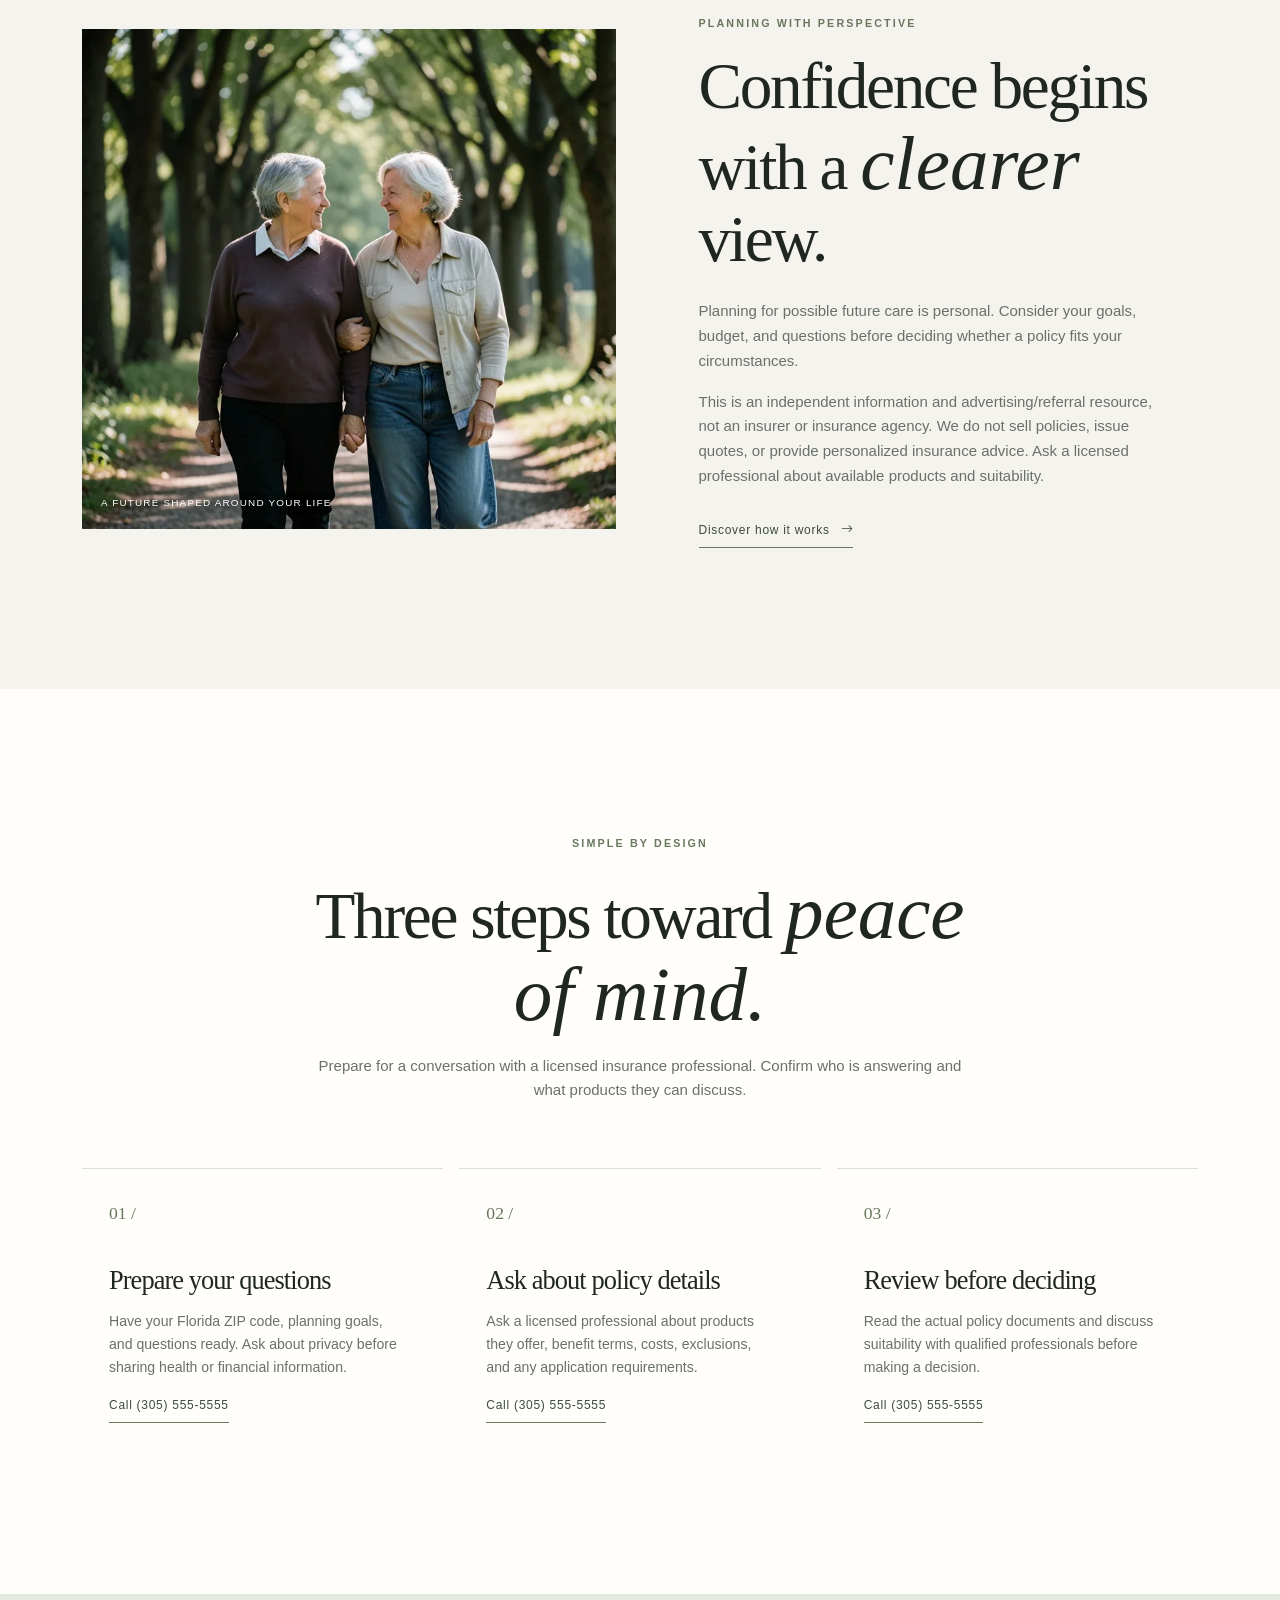
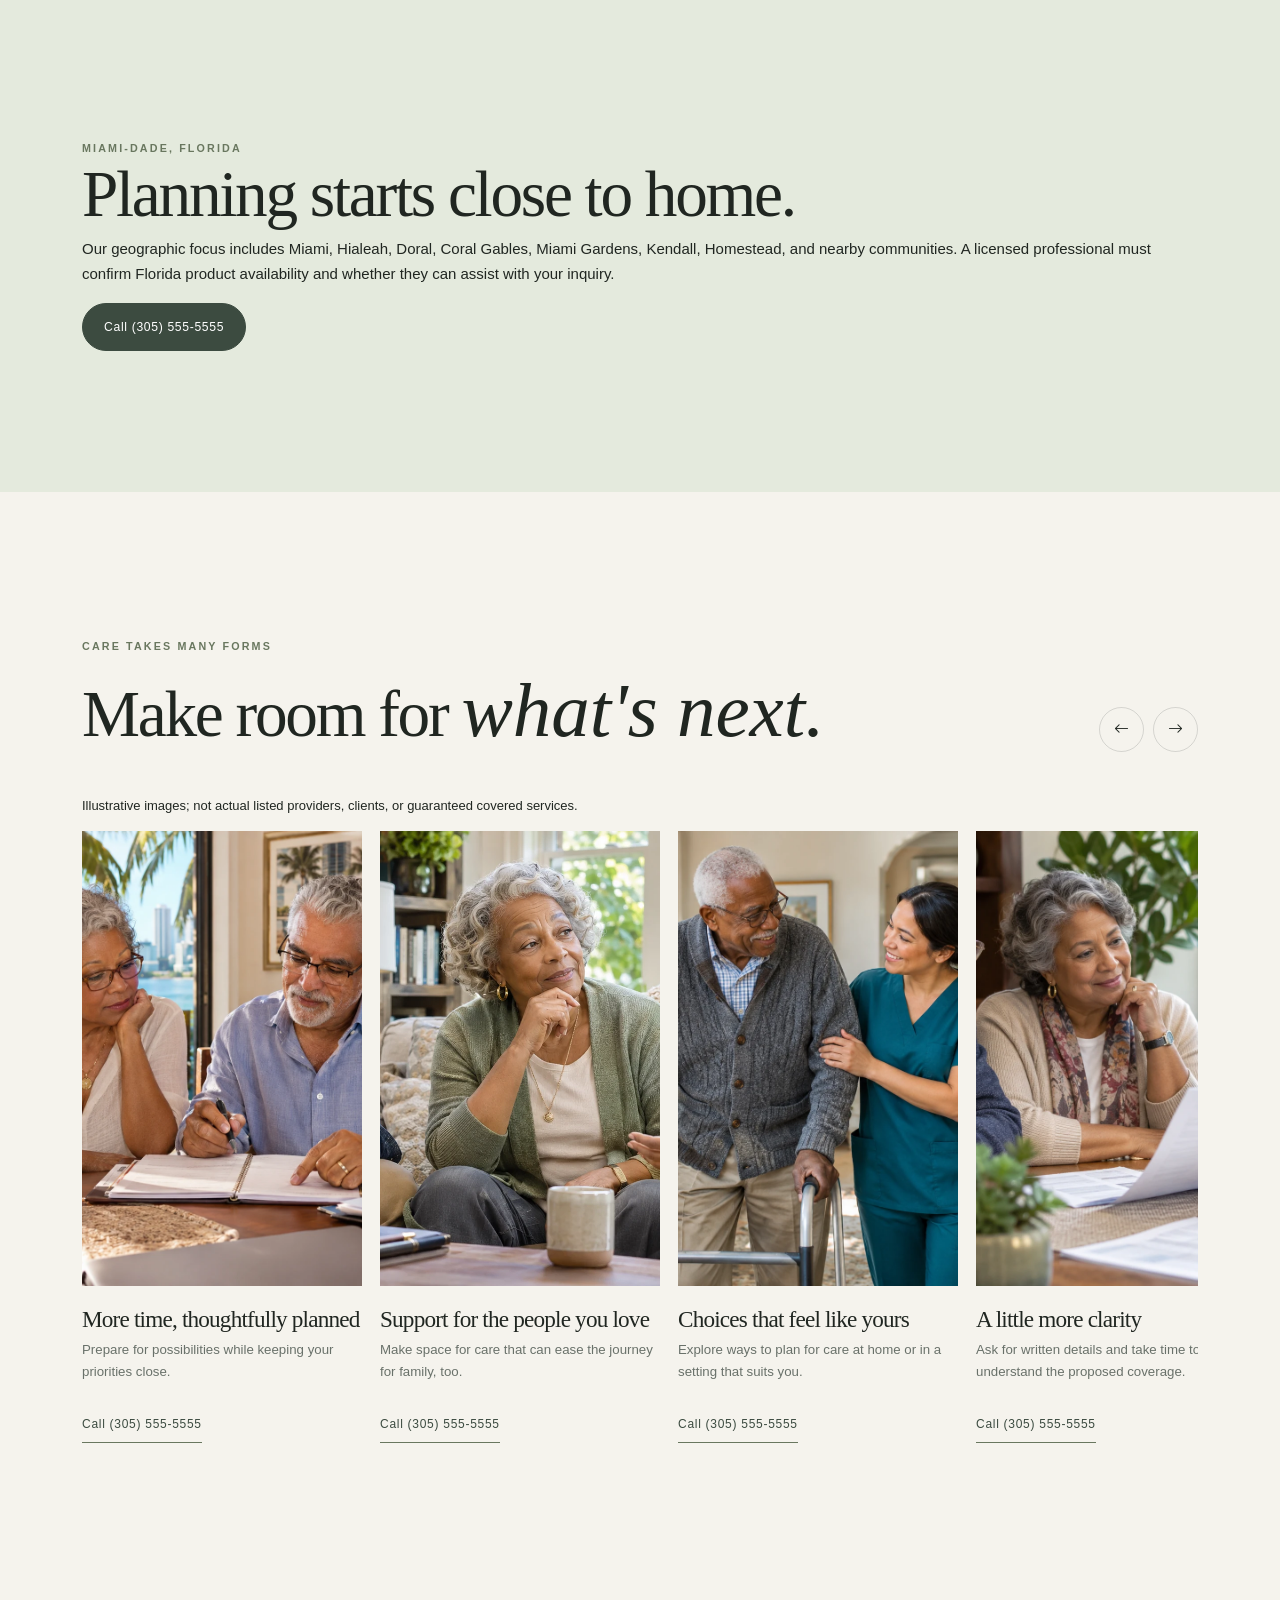
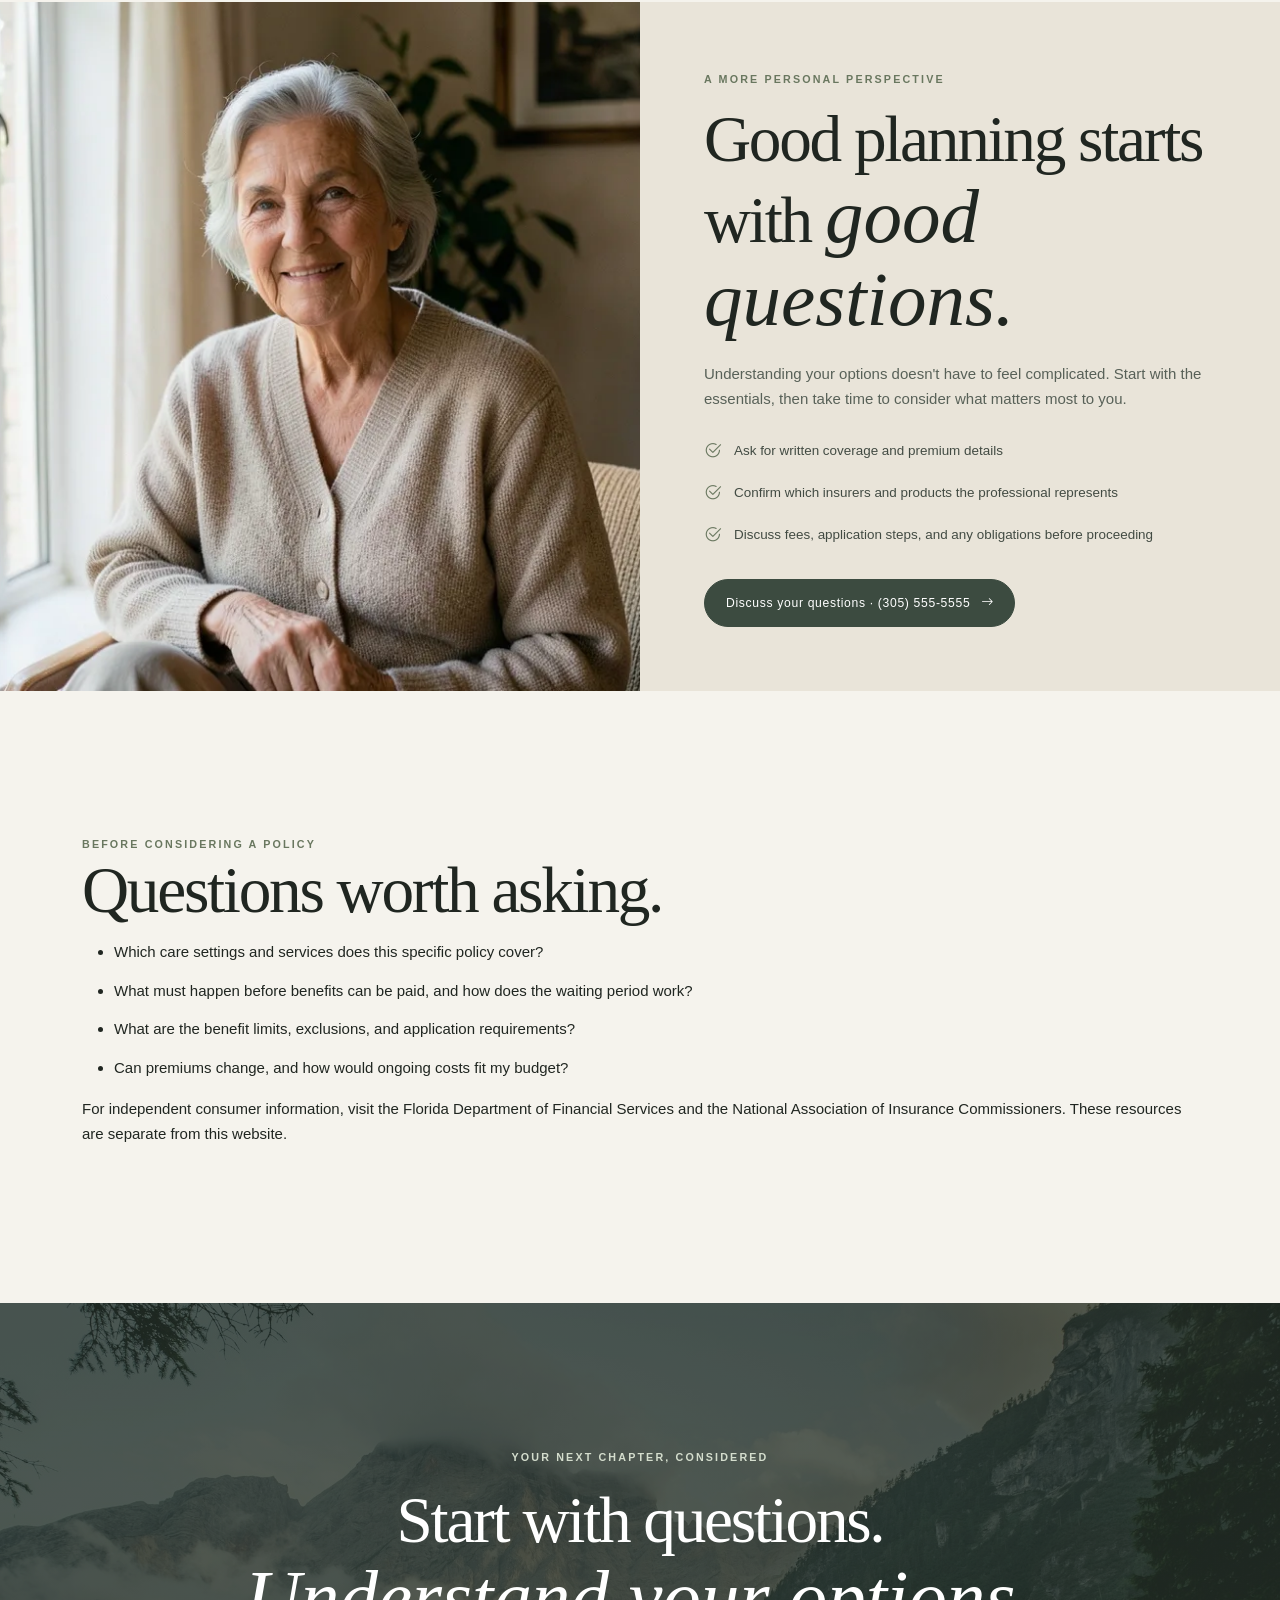
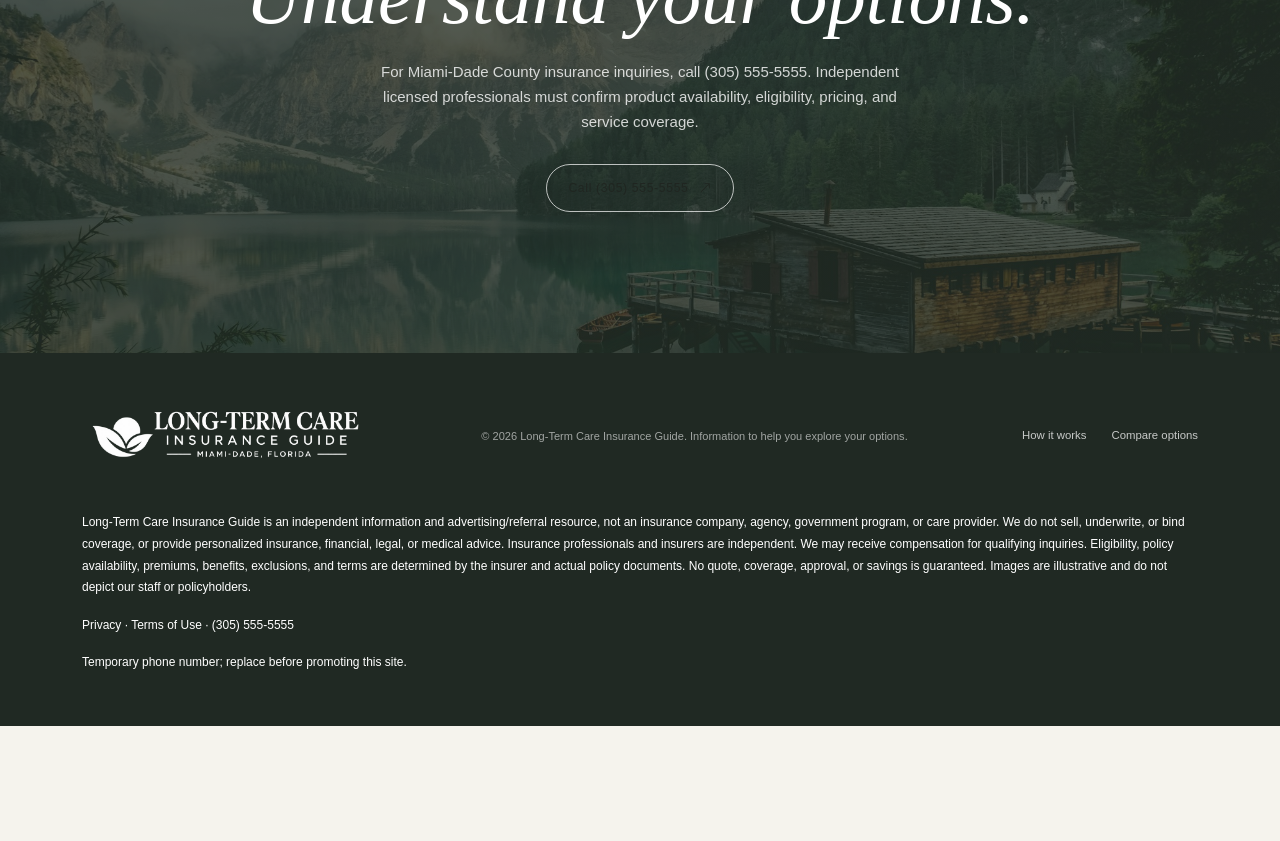
==== commit 83d22cfe: "Add files via upload" ====
--- a/index.html
+++ b/index.html
@@ -117,24 +117,24 @@
             <button type="button" class="slide-next" aria-label="Scroll stories right"><i class="bi bi-arrow-right" aria-hidden="true"></i></button>
           </div>
         </div>
-        <div class="story-track" id="storyTrack" tabindex="0" aria-label="Long-term care planning considerations">
-          <article class="story-card reveal">
-            <div class="story-image"><img src="assets/img-4.jpg" alt="Sunrise over a peaceful green landscape" loading="lazy"></div>
+        <p class="image-note" style="font-size:13px;line-height:1.5">Illustrative images; not actual listed providers, clients, or guaranteed covered services.</p><div class="story-track" id="storyTrack" tabindex="0" aria-label="Long-term care planning considerations">
+          <article class="story-card reveal">
+            <div class="story-image"><img src="assets/care-planning-at-home.webp" alt="An older couple reviewing a care-planning notebook at home" loading="lazy"></div>
             <h3>More time, thoughtfully planned</h3>
             <p>Prepare for possibilities while keeping your priorities close.</p>
           <a class="text-link" href="tel:+13055555555">Call (305) 555-5555</a></article>
           <article class="story-card reveal">
-            <div class="story-image"><img src="assets/img-5.jpg" alt="Family sharing an easy, joyful moment together" loading="lazy"></div>
+            <div class="story-image"><img src="assets/family-care-conversation.webp" alt="An older woman and her adult children discussing future care" loading="lazy"></div>
             <h3>Support for the people you love</h3>
             <p>Make space for care that can ease the journey for family, too.</p>
           <a class="text-link" href="tel:+13055555555">Call (305) 555-5555</a></article>
           <article class="story-card reveal">
-            <div class="story-image"><img src="assets/img-6.jpg" alt="A quiet trail winding through a sunlit landscape" loading="lazy"></div>
+            <div class="story-image"><img src="assets/support-with-daily-living.webp" alt="A home caregiver supporting an older man using a walker" loading="lazy"></div>
             <h3>Choices that feel like yours</h3>
             <p>Explore ways to plan for care at home or in a setting that suits you.</p>
           <a class="text-link" href="tel:+13055555555">Call (305) 555-5555</a></article>
           <article class="story-card reveal">
-            <div class="story-image"><img src="assets/img-7.jpg" alt="Loved ones gathered close together outdoors" loading="lazy"></div>
+            <div class="story-image"><img src="assets/reviewing-coverage-options.webp" alt="An older couple reviewing coverage documents with an advisor" loading="lazy"></div>
             <h3>A little more clarity</h3>
             <p>Ask for written details and take time to understand the proposed coverage.</p>
           <a class="text-link" href="tel:+13055555555">Call (305) 555-5555</a></article>
